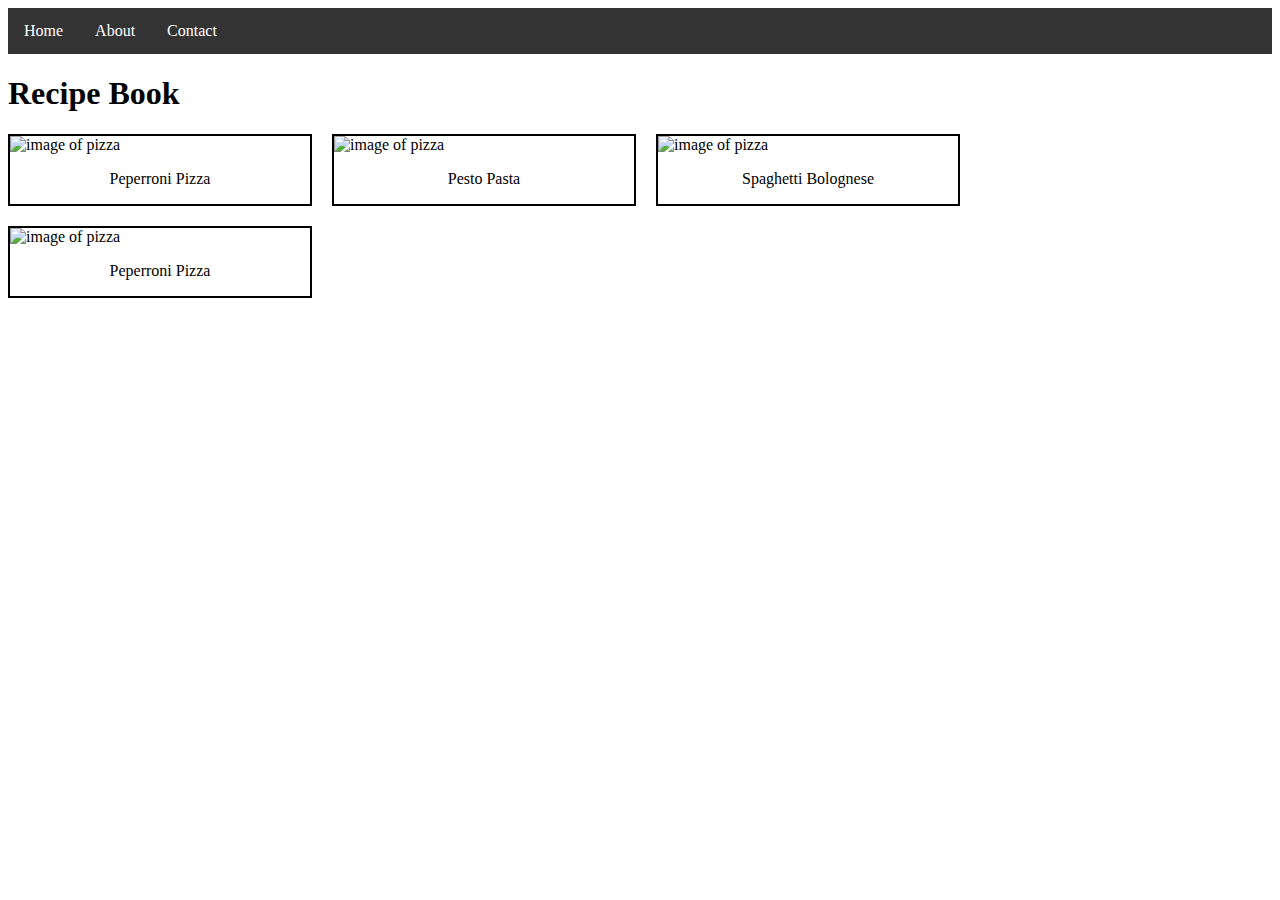
==== index.html @ ddfa1f30 "add" ====
<!DOCTYPE html>
<html lang="en">
  <head>
    <meta charset="UTF-8" />
    <meta name="viewport" content="width=device-width, initial-scale=1.0" />
    <link rel="stylesheet" href="styles.css">
    <title>Recipe Book</title>
  </head>
  <body>
    <nav>
        <ul class="navbar">
            <li><a class="active" href="index.html" aria-label="Go to home page">Home</a></li>
            <li><a href="https://www.bbc.co.uk/" aria-label="Go to About page on BBC">About</a></li>
            <li><a href="contact.html" aria-label="Go to contact section">Contact</a></li>
        </ul>
    </nav>
 
    <header>
      <h1>Recipe Book</h1>
    </header>

    <div class="recipes-container">
        <div class="recipe">
            <a href="recipe.html">
                <img src="https://th.bing.com/th/id/OIP.3Z4gvi7mZEpin_3jIwLHHgHaE7?w=233&h=180&c=7&r=0&o=5&dpr=1.3&pid=1.7" alt="image of pizza">
                <p>Peperroni Pizza</p>
            </a>
          
        </div>
        <div class="recipe">
            <img src="https://richanddelish.com/wp-content/uploads/2023/02/creamy-pesto-pasta-9-of-15.jpg" alt="image of pizza">
            <p>Pesto Pasta</p>
            
        </div>
        <div class="recipe">
            <img src="https://th.bing.com/th/id/R.7cd3e827b7b9aa1fc0e4b87c883c8556?rik=Bl1ZpuTXWqRjqg&riu=http%3a%2f%2fwww.cuisineetsentiments.com%2fimages%2fspaghetti-bolognaise_5.jpg&ehk=hSD8jyKbZ8bdSViaWaJ3b1MMVRZl1V6Qu3WBbLV%2bg6E%3d&risl=&pid=ImgRaw&r=0" alt="image of pizza">
            <p>Spaghetti Bolognese</p>
            
        </div>
        <div class="recipe">
            <img src="https://th.bing.com/th/id/OIP.3Z4gvi7mZEpin_3jIwLHHgHaE7?w=233&h=180&c=7&r=0&o=5&dpr=1.3&pid=1.7" alt="image of pizza">
            <p>Peperroni Pizza</p>
            
        </div>
    </div>
    
    
  </body>
</html>
---- styles.css ----
form {
    width: 400px;
    display: flex;
    flex-direction: column;
    gap: 10px;
    border: 4px solid black;
    border-radius: 10px;
}

.navbar {
    list-style-type: none;
    margin: 0;
    padding: 0;
    overflow: hidden;
    background-color: #333;
}

.form-element {
    padding: 10px;

}

.navbar li {
   float: left;
}
  
li a {
    display: block;
    color: white;
    text-align: center;
    padding: 14px 16px;
    text-decoration: none;
}
  
li a:hover {
    background-color: #111;
}

input {
    min-width: 150px;
    max-width: 150px;
}

.center-form {
    width:400px;
    margin: 0 auto;
    display:flex;
    justify-content: center;
}

.submit-btn {
    background-color: rgb(35, 183, 35);
    padding: 10px;
    outline: none;
    border: none;
    color: white;
    border-radius: 10px;
    font-weight: 700;
    width: 100px;
    margin: 10px;
}

.submit-btn:hover {
    cursor: pointer;
    background-color: rgba(35, 183, 35, .7);
}

textarea {
    display: flex;
    width: 250px;
    height: 70px;
}

.form-title {
    background-color: black;
    padding: 10px;
    color: white;
    border: 2px solid black;
}

.form-title {
    margin: 0px;
}

.recipes-container {
    display: flex;
    align-items: center;
    justify-content: start;
    flex-wrap: wrap; 
    gap: 20px;   
}

.recipe {
    border: 2px solid black;
    width: 300px;
    cursor: pointer;
}

.recipe img {
    height: 250px;
    width: 100%;
    object-fit: cover;
}

.recipe p {
    text-align: center;
}

.recipe a {
    text-decoration: none;
    color: black;
}
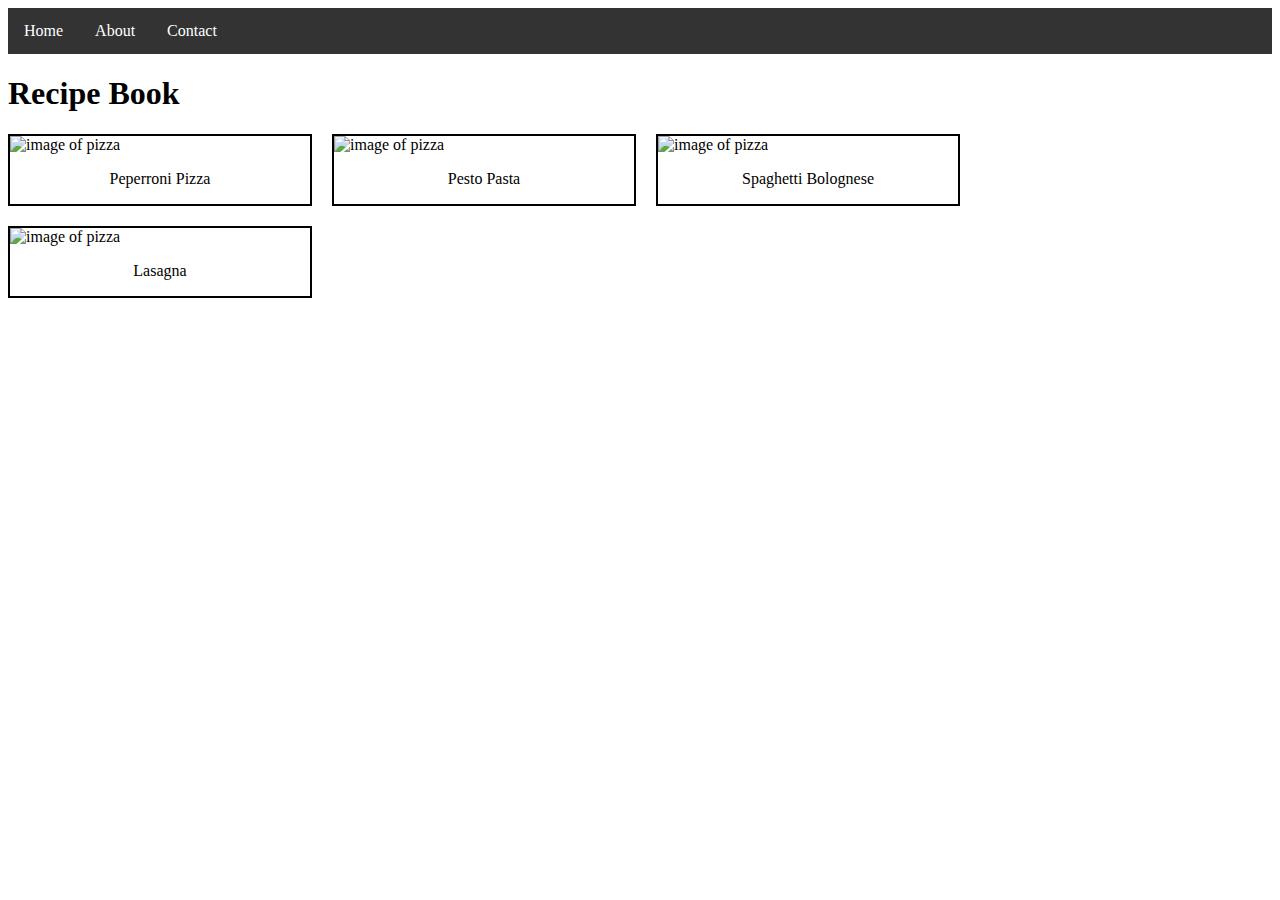
==== commit 8acf054c: "add" ====
--- a/index.html
+++ b/index.html
@@ -38,8 +38,8 @@
             
         </div>
         <div class="recipe">
-            <img src="https://th.bing.com/th/id/OIP.3Z4gvi7mZEpin_3jIwLHHgHaE7?w=233&h=180&c=7&r=0&o=5&dpr=1.3&pid=1.7" alt="image of pizza">
-            <p>Peperroni Pizza</p>
+            <img src="https://th.bing.com/th/id/OIP.uAC7erWhafHlQb_p30IAngHaLH?rs=1&pid=ImgDetMain" alt="image of pizza">
+            <p>Lasagna</p>
             
         </div>
     </div>
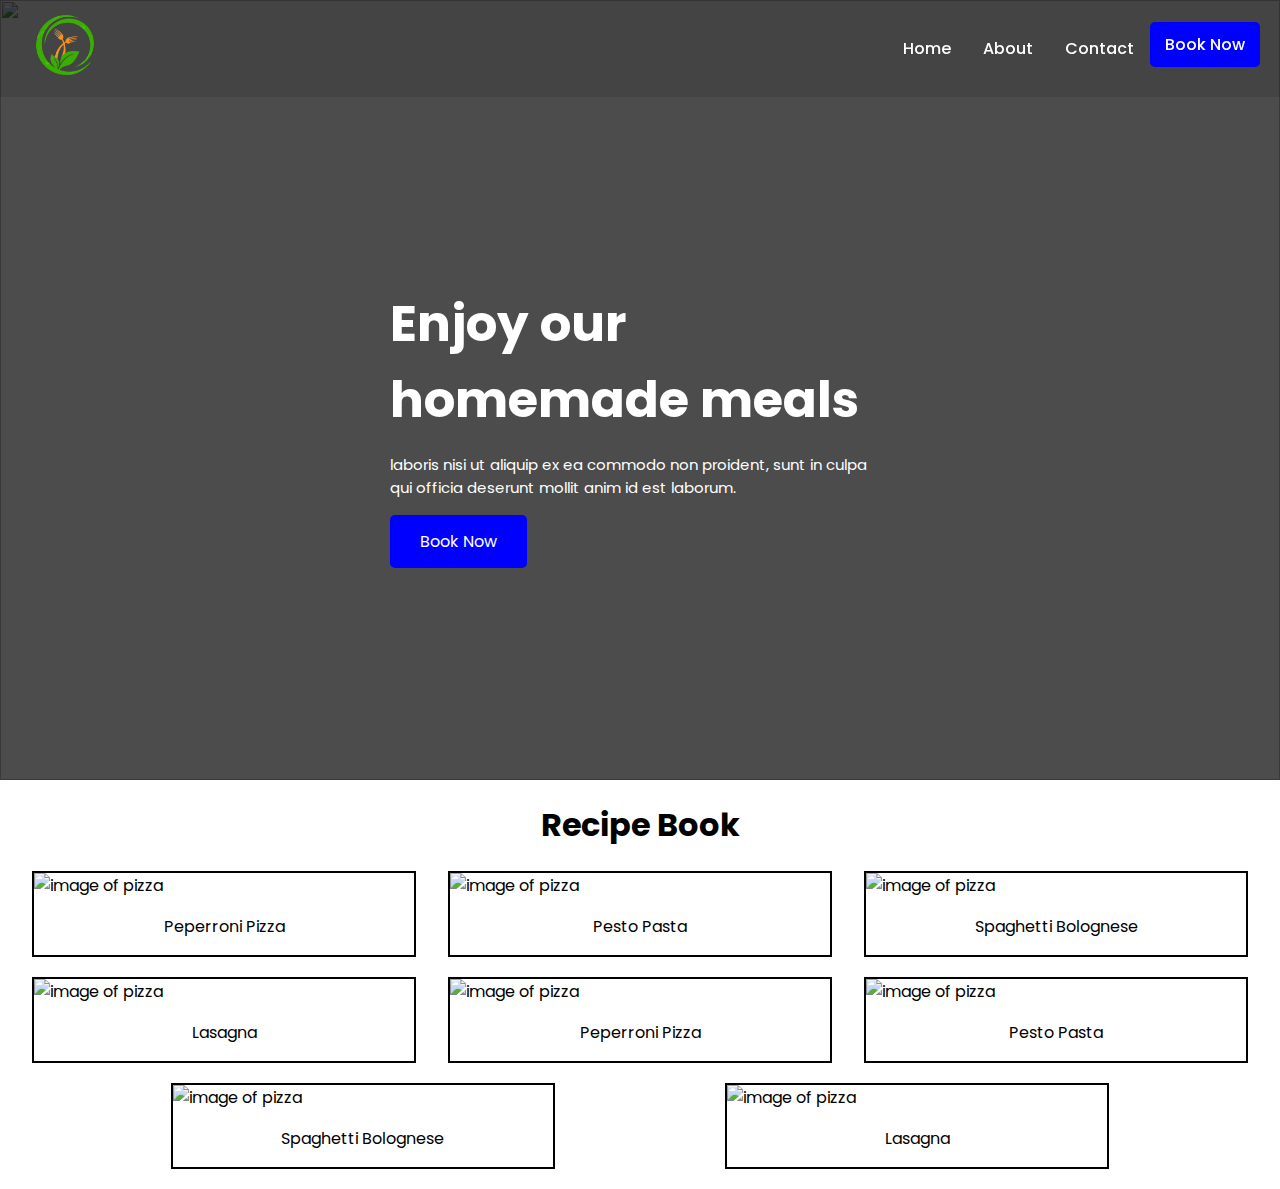
==== commit dc7e0900: "add" ====
--- a/index.html
+++ b/index.html
@@ -7,42 +7,83 @@
     <title>Recipe Book</title>
   </head>
   <body>
+    
     <nav>
-        <ul class="navbar">
-            <li><a class="active" href="index.html" aria-label="Go to home page">Home</a></li>
-            <li><a href="https://www.bbc.co.uk/" aria-label="Go to About page on BBC">About</a></li>
-            <li><a href="contact.html" aria-label="Go to contact section">Contact</a></li>
-        </ul>
+      <ul class="navbar">
+        <div class="logo">
+          <!-- <p>logo</p> -->
+          <img src="images/logo.png" alt="">
+        </div>
+        <div class="navbar-elements">
+          <li><a class="active" href="index.html" aria-label="Go to home page">Home</a></li>
+          <li><a href="https://www.bbc.co.uk/" aria-label="Go to About page on BBC">About</a></li>
+          <li><a href="contact.html" aria-label="Go to contact section">Contact</a></li>
+          <li><a class="book-btn" href="#">Book Now</a></li>
+      </ul>
+        </div>
+         
     </nav>
+    <section class="homepage-img">
+      
+      <img src="https://th.bing.com/th/id/R.f64180cd505c113b679c3d4b69e46105?rik=x1yq%2blcFdwfhsA&pid=ImgRaw&r=0" alt="">
+      <div class="text">
+        <h1 class="title">Enjoy our <br> homemade meals</h1>
+        <p>laboris nisi ut aliquip ex ea commodo non proident, sunt in culpa qui officia deserunt mollit anim id est laborum.</p>
+        <a class="homepage-btn" href="#">Book Now</a>
+
+      </div>
+    </section>
+
+    <section>
+        <h1 class="recipe-title">Recipe Book</h1>
+  
+      <div class="recipes-container">
+          <div class="recipe">
+              <a href="recipe.html">
+                  <img src="https://th.bing.com/th/id/OIP.3Z4gvi7mZEpin_3jIwLHHgHaE7?w=233&h=180&c=7&r=0&o=5&dpr=1.3&pid=1.7" alt="image of pizza">
+                  <p>Peperroni Pizza</p>
+              </a>
+            
+          </div>
+          <div class="recipe">
+              <img src="https://richanddelish.com/wp-content/uploads/2023/02/creamy-pesto-pasta-9-of-15.jpg" alt="image of pizza">
+              <p>Pesto Pasta</p>
+              
+          </div>
+          <div class="recipe">
+              <img src="https://th.bing.com/th/id/R.7cd3e827b7b9aa1fc0e4b87c883c8556?rik=Bl1ZpuTXWqRjqg&riu=http%3a%2f%2fwww.cuisineetsentiments.com%2fimages%2fspaghetti-bolognaise_5.jpg&ehk=hSD8jyKbZ8bdSViaWaJ3b1MMVRZl1V6Qu3WBbLV%2bg6E%3d&risl=&pid=ImgRaw&r=0" alt="image of pizza">
+              <p>Spaghetti Bolognese</p>
+              
+          </div>
+          <div class="recipe">
+              <img src="https://th.bing.com/th/id/OIP.uAC7erWhafHlQb_p30IAngHaLH?rs=1&pid=ImgDetMain" alt="image of pizza">
+              <p>Lasagna</p>
+          </div>
+          <div class="recipe">
+              <a href="recipe.html">
+                  <img src="https://th.bing.com/th/id/OIP.3Z4gvi7mZEpin_3jIwLHHgHaE7?w=233&h=180&c=7&r=0&o=5&dpr=1.3&pid=1.7" alt="image of pizza">
+                  <p>Peperroni Pizza</p>
+              </a>
+            
+          </div>
+          <div class="recipe">
+              <img src="https://richanddelish.com/wp-content/uploads/2023/02/creamy-pesto-pasta-9-of-15.jpg" alt="image of pizza">
+              <p>Pesto Pasta</p>
+              
+          </div>
+          <div class="recipe">
+              <img src="https://th.bing.com/th/id/R.7cd3e827b7b9aa1fc0e4b87c883c8556?rik=Bl1ZpuTXWqRjqg&riu=http%3a%2f%2fwww.cuisineetsentiments.com%2fimages%2fspaghetti-bolognaise_5.jpg&ehk=hSD8jyKbZ8bdSViaWaJ3b1MMVRZl1V6Qu3WBbLV%2bg6E%3d&risl=&pid=ImgRaw&r=0" alt="image of pizza">
+              <p>Spaghetti Bolognese</p>
+              
+          </div>
+          <div class="recipe">
+              <img src="https://th.bing.com/th/id/OIP.uAC7erWhafHlQb_p30IAngHaLH?rs=1&pid=ImgDetMain" alt="image of pizza">
+              <p>Lasagna</p>
+          </div>
+      </div>
+    </section>
  
-    <header>
-      <h1>Recipe Book</h1>
-    </header>
-
-    <div class="recipes-container">
-        <div class="recipe">
-            <a href="recipe.html">
-                <img src="https://th.bing.com/th/id/OIP.3Z4gvi7mZEpin_3jIwLHHgHaE7?w=233&h=180&c=7&r=0&o=5&dpr=1.3&pid=1.7" alt="image of pizza">
-                <p>Peperroni Pizza</p>
-            </a>
-          
-        </div>
-        <div class="recipe">
-            <img src="https://richanddelish.com/wp-content/uploads/2023/02/creamy-pesto-pasta-9-of-15.jpg" alt="image of pizza">
-            <p>Pesto Pasta</p>
-            
-        </div>
-        <div class="recipe">
-            <img src="https://th.bing.com/th/id/R.7cd3e827b7b9aa1fc0e4b87c883c8556?rik=Bl1ZpuTXWqRjqg&riu=http%3a%2f%2fwww.cuisineetsentiments.com%2fimages%2fspaghetti-bolognaise_5.jpg&ehk=hSD8jyKbZ8bdSViaWaJ3b1MMVRZl1V6Qu3WBbLV%2bg6E%3d&risl=&pid=ImgRaw&r=0" alt="image of pizza">
-            <p>Spaghetti Bolognese</p>
-            
-        </div>
-        <div class="recipe">
-            <img src="https://th.bing.com/th/id/OIP.uAC7erWhafHlQb_p30IAngHaLH?rs=1&pid=ImgDetMain" alt="image of pizza">
-            <p>Lasagna</p>
-            
-        </div>
-    </div>
+   
     
     
   </body>
--- a/styles.css
+++ b/styles.css
@@ -1,10 +1,18 @@
-form {
-    width: 400px;
-    display: flex;
-    flex-direction: column;
-    gap: 10px;
-    border: 4px solid black;
-    border-radius: 10px;
+@import url('https://fonts.googleapis.com/css2?family=Poppins:ital,wght@0,100;0,200;0,300;0,400;0,500;0,600;0,700;0,800;0,900;1,100;1,200;1,300;1,400;1,500;1,600;1,700;1,800;1,900&family=Roboto:ital,wght@0,100..900;1,100..900&display=swap');
+
+body {
+    margin: 0;
+    padding: 0;
+    font-family: 'poppins', 'sans-serif';
+}
+/* Home Page */
+nav {
+    position: fixed;
+    width: 100%;
+    top: 0;
+    left: 0;
+    z-index: 1000; 
+    background-color: rgba(0, 0, 0, .1);
 }
 
 .navbar {
@@ -12,88 +20,113 @@
     margin: 0;
     padding: 0;
     overflow: hidden;
-    background-color: #333;
+    display: flex;
+    justify-content: space-between;
+    align-items: center;
+    margin: 0px 20px;
 }
 
-.form-element {
+.logo {
+    color: white;
     padding: 10px;
-
 }
 
-.navbar li {
-   float: left;
+.logo img {
+    width: 70px;
+    height: 70px;
 }
-  
+
+li {
+    float: left;
+}
+
 li a {
     display: block;
     color: white;
     text-align: center;
     padding: 14px 16px;
     text-decoration: none;
-}
-  
-li a:hover {
-    background-color: #111;
+    font-weight: 500;
 }
 
-input {
-    min-width: 150px;
-    max-width: 150px;
+.book-btn {
+    background-color: rgb(0, 0, 255);
+    border-radius: 5px;
+    padding: 10px 15px;
 }
 
-.center-form {
-    width:400px;
-    margin: 0 auto;
-    display:flex;
-    justify-content: center;
+.book-btn:hover {
+    background-color: rgba(0, 0, 255, .7);
 }
 
-.submit-btn {
-    background-color: rgb(35, 183, 35);
-    padding: 10px;
-    outline: none;
-    border: none;
-    color: white;
-    border-radius: 10px;
-    font-weight: 700;
-    width: 100px;
-    margin: 10px;
+.homepage-img {
+    height: 80vh;
+    position: relative;
+    display: flex;
+    justify-content: center;
+    align-items: center;
+    padding-top: 60px; 
+    background-color: rgba(0, 0, 0, .7);
 }
 
-.submit-btn:hover {
-    cursor: pointer;
-    background-color: rgba(35, 183, 35, .7);
+.homepage-img img {
+    position: absolute;
+    top: 0;
+    left: 0;
+    width: 100%;
+    height: 100%;
+    object-fit: cover;
+    z-index: -1; 
 }
 
-textarea {
-    display: flex;
-    width: 250px;
-    height: 70px;
+.text {
+    position: absolute;
+    text-align: left;
+    color: white;
+    z-index: 1; 
+    max-width: 500px;
 }
 
-.form-title {
-    background-color: black;
-    padding: 10px;
+.homepage-btn {
+    padding: 15px 30px;
     color: white;
-    border: 2px solid black;
+    text-decoration: none;
+    background-color: blue;
+    border-radius: 5px;
 }
 
-.form-title {
+.homepage-btn:hover {
+    background-color: rgba(0, 0, 255, .7);
+}
+
+.title {
+    font-size: 50px;
     margin: 0px;
 }
 
+.text p {
+    font-size: 15px;
+    margin-bottom: 30px;
+}
+
+/* Recipe Section */
 .recipes-container {
     display: flex;
     align-items: center;
-    justify-content: start;
-    flex-wrap: wrap; 
-    gap: 20px;   
+    justify-content: space-evenly;
+    flex-wrap: wrap;
+    margin: 20px;
+    gap: 20px;
 }
 
 .recipe {
     border: 2px solid black;
-    width: 300px;
+    min-width: 380px;
     cursor: pointer;
+}
+
+.recipe-title {
+    text-align: center;
 }
 
 .recipe img {
@@ -109,4 +142,50 @@
 .recipe a {
     text-decoration: none;
     color: black;
-}+}
+
+/* Recipe Page */
+
+.container {
+    display: flex;
+}
+  
+.recipe-img {
+    flex: 1;
+    display: flex;
+    justify-content: center;
+    align-items: center;
+}
+
+.recipe-img img {
+    max-height: 50%;
+    width: 50%;
+}
+
+.content {
+    flex: 1;
+    display: flex;
+    justify-content: center;
+    align-items: start;
+    flex-direction: column;
+    text-align: left;
+}
+
+/* Reviews Box */
+
+form {
+    border: 1px solid red;
+    max-width: 500px;
+}
+
+.form-element {
+    margin: 10px 0px;
+}
+
+textarea,
+input {
+    padding: 15px;
+    min-width: 300px;
+    border: 1px solid rgb(135, 202, 225);
+    border-radius: 5px;
+}
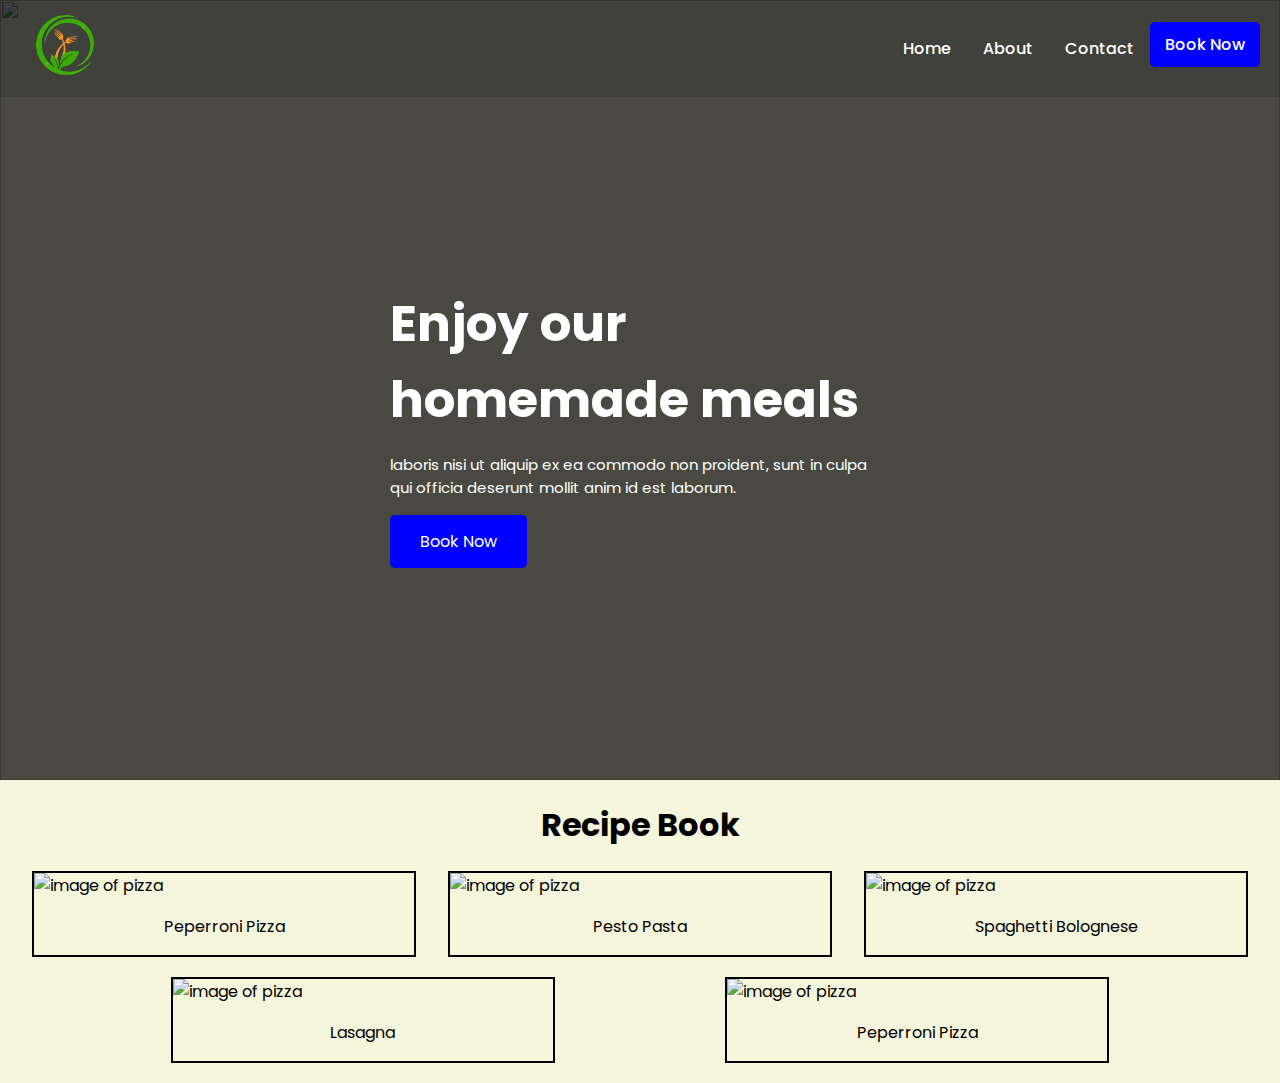
==== commit 1602ba85: "add" ====
--- a/index.html
+++ b/index.html
@@ -11,7 +11,6 @@
     <nav>
       <ul class="navbar">
         <div class="logo">
-          <!-- <p>logo</p> -->
           <img src="images/logo.png" alt="">
         </div>
         <div class="navbar-elements">
@@ -39,46 +38,35 @@
   
       <div class="recipes-container">
           <div class="recipe">
-              <a href="recipe.html">
+              <a href="pages/pepperoni.html">
                   <img src="https://th.bing.com/th/id/OIP.3Z4gvi7mZEpin_3jIwLHHgHaE7?w=233&h=180&c=7&r=0&o=5&dpr=1.3&pid=1.7" alt="image of pizza">
                   <p>Peperroni Pizza</p>
               </a>
             
           </div>
           <div class="recipe">
+            <a href="pages/pesto.html">
               <img src="https://richanddelish.com/wp-content/uploads/2023/02/creamy-pesto-pasta-9-of-15.jpg" alt="image of pizza">
               <p>Pesto Pasta</p>
-              
+            </a>
           </div>
           <div class="recipe">
+            <a href="">
               <img src="https://th.bing.com/th/id/R.7cd3e827b7b9aa1fc0e4b87c883c8556?rik=Bl1ZpuTXWqRjqg&riu=http%3a%2f%2fwww.cuisineetsentiments.com%2fimages%2fspaghetti-bolognaise_5.jpg&ehk=hSD8jyKbZ8bdSViaWaJ3b1MMVRZl1V6Qu3WBbLV%2bg6E%3d&risl=&pid=ImgRaw&r=0" alt="image of pizza">
               <p>Spaghetti Bolognese</p>
-              
+            </a>
           </div>
           <div class="recipe">
+            <a href="">
               <img src="https://th.bing.com/th/id/OIP.uAC7erWhafHlQb_p30IAngHaLH?rs=1&pid=ImgDetMain" alt="image of pizza">
               <p>Lasagna</p>
+            </a>
           </div>
           <div class="recipe">
-              <a href="recipe.html">
+              <a href="">
                   <img src="https://th.bing.com/th/id/OIP.3Z4gvi7mZEpin_3jIwLHHgHaE7?w=233&h=180&c=7&r=0&o=5&dpr=1.3&pid=1.7" alt="image of pizza">
                   <p>Peperroni Pizza</p>
               </a>
-            
-          </div>
-          <div class="recipe">
-              <img src="https://richanddelish.com/wp-content/uploads/2023/02/creamy-pesto-pasta-9-of-15.jpg" alt="image of pizza">
-              <p>Pesto Pasta</p>
-              
-          </div>
-          <div class="recipe">
-              <img src="https://th.bing.com/th/id/R.7cd3e827b7b9aa1fc0e4b87c883c8556?rik=Bl1ZpuTXWqRjqg&riu=http%3a%2f%2fwww.cuisineetsentiments.com%2fimages%2fspaghetti-bolognaise_5.jpg&ehk=hSD8jyKbZ8bdSViaWaJ3b1MMVRZl1V6Qu3WBbLV%2bg6E%3d&risl=&pid=ImgRaw&r=0" alt="image of pizza">
-              <p>Spaghetti Bolognese</p>
-              
-          </div>
-          <div class="recipe">
-              <img src="https://th.bing.com/th/id/OIP.uAC7erWhafHlQb_p30IAngHaLH?rs=1&pid=ImgDetMain" alt="image of pizza">
-              <p>Lasagna</p>
           </div>
       </div>
     </section>
--- a/styles.css
+++ b/styles.css
@@ -4,10 +4,12 @@
     margin: 0;
     padding: 0;
     font-family: 'poppins', 'sans-serif';
-}
+    background-color: beige;
+}
+
 /* Home Page */
 nav {
-    position: fixed;
+    position: absolute;
     width: 100%;
     top: 0;
     left: 0;
@@ -31,13 +33,17 @@
     padding: 10px;
 }
 
+.logo:hover {
+    cursor: pointer;
+}
+
 .logo img {
     width: 70px;
     height: 70px;
 }
 
-li {
-    float: left;
+.navbar li {
+    float: left
 }
 
 li a {
@@ -59,6 +65,27 @@
     background-color: rgba(0, 0, 255, .7);
 }
 
+.recipe-page-img {
+    height: 50vh;
+    position: relative;
+    display: flex;
+    justify-content: center;
+    align-items: center;
+    padding-top: 60px; 
+    background-color: rgba(0, 0, 0, .7);
+}
+
+.recipe-page-img img {
+    position: absolute;
+    top: 0;
+    left: 0;
+    width: 100%;
+    height: 100%;
+    object-fit: cover;
+    z-index: -1;    
+    object-position: bottom;
+}
+
 .homepage-img {
     height: 80vh;
     position: relative;
@@ -85,6 +112,12 @@
     color: white;
     z-index: 1; 
     max-width: 500px;
+}
+
+.recipe-text {
+    position: absolute;
+    text-align: left;
+    color: white;
 }
 
 .homepage-btn {
@@ -133,6 +166,7 @@
     height: 250px;
     width: 100%;
     object-fit: cover;
+    transition: transform 0.5s ease;
 }
 
 .recipe p {
@@ -173,11 +207,20 @@
 
 /* Reviews Box */
 
+.form-title {
+    text-align: center;
+}
+
+.center-form {
+    display: flex;
+    justify-content: center;
+    align-items: center;
+    margin-bottom: 40px;
+}
+
 form {
-    border: 1px solid red;
     max-width: 500px;
 }
-
 .form-element {
     margin: 10px 0px;
 }
@@ -185,7 +228,26 @@
 textarea,
 input {
     padding: 15px;
-    min-width: 300px;
+    min-width: 350px;
     border: 1px solid rgb(135, 202, 225);
     border-radius: 5px;
-}
+    outline: none;
+}
+
+textarea {
+    min-height: 80px;
+}
+
+.submit-btn {
+    border: none;
+    padding: 10px;
+    color: white;
+    border-radius: 5px;
+    min-width: 160px;
+    background-color: rgb(106, 106, 244);
+}
+
+.submit-btn:hover {
+    cursor: pointer;
+    background-color: rgba(106, 106, 244, .7);
+}